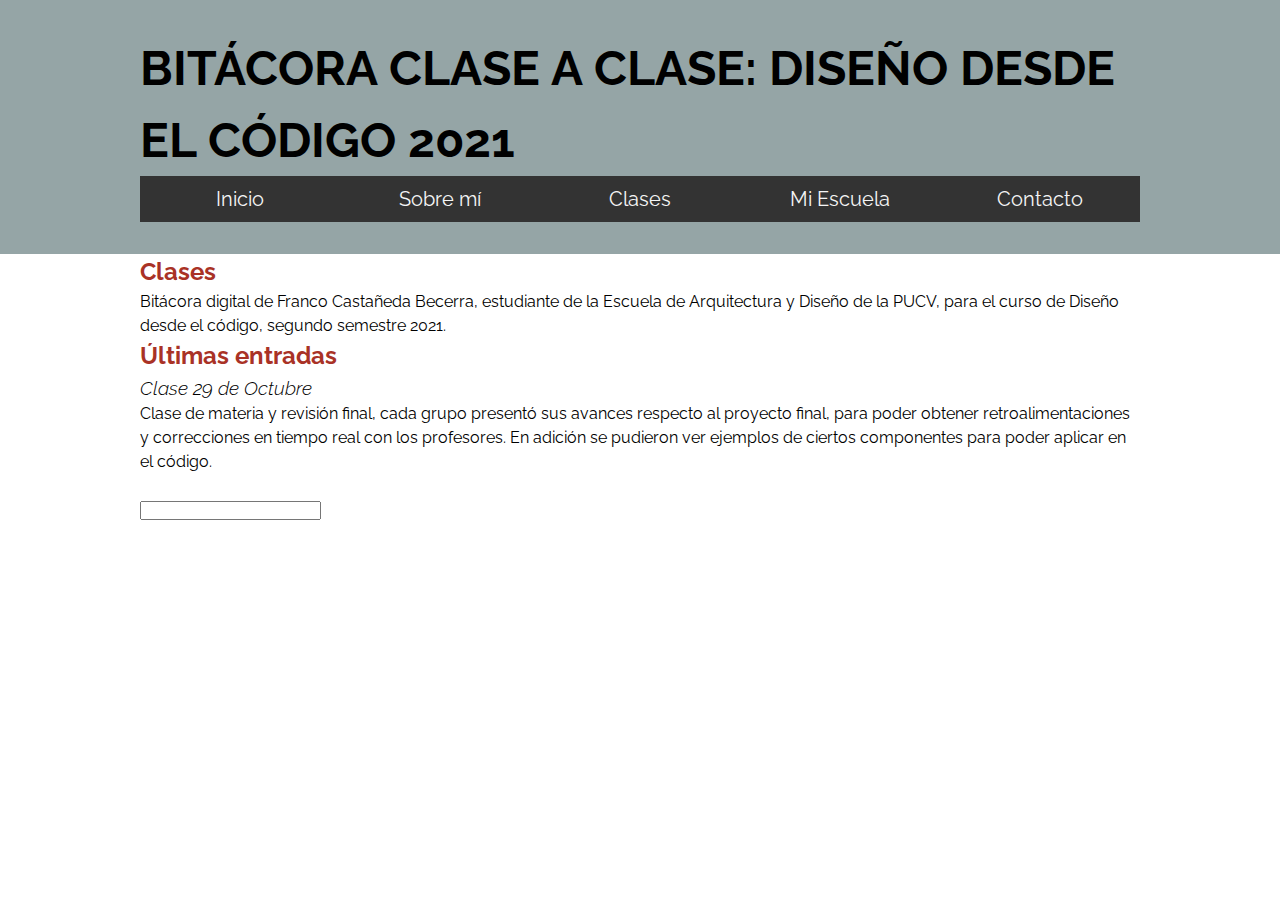
==== clases/index.html @ a812723e "Fix Botones de navegación" ====
<!DOCTYPE html>
<html lang="es">
    <head>
        <meta charset="UTF-8">
        <meta http-equiv="X-UA-Compatible" content="IE=edge">
        <meta name="viewport" content="width=device-width, initial-scale=1.0">
        <title>Mi primer sitio web</title>
        <link rel="preconnect" href="https://fonts.googleapis.com">
        <link rel="preconnect" href="https://fonts.gstatic.com" crossorigin>
        <link href="https://fonts.googleapis.com/css2?family=Raleway:ital,wght@0,400;0,700;1,400;1,500&display=swap" rel="stylesheet">
        <link rel="stylesheet" href="../clases/css/clases.css">
    </head>
    <body>
        <header class="site-header">
            <div class="container">
        <h1>Bitácora Clase a Clase: Diseño desde el Código 2021</h1>
        <nav class="site-navigation">
            <a href="../index.html">Inicio</a>
            <a href="../sobre-mi/index.html">Sobre mí</a>
            <a href="../clases/index.html">Clases</a>
            <a href="../mi-escuela/index.html">Mi Escuela</a>
            <a href="../contacto/index.html">Contacto</a>
        </nav>
            </div>
        </header>
    <main class="site-main">
        <div class="container">
        <section class="home-presentation">
        <h2 class="home-presentation__title">Clases</h2>
        <div class="home-presentation__description">
            <p>Bitácora digital de Franco Castañeda Becerra, estudiante de la Escuela de Arquitectura y Diseño de la PUCV, para el curso de Diseño desde el código, segundo semestre 2021.</p>
        </div>
        </section>
        <section class="home-posts">
            <h2 class="home-posts__title">Últimas entradas</h2>
            <article>
                <h3>Clase 29 de Octubre</h3>
                <div>Clase de materia y revisión final, cada grupo presentó sus avances respecto al proyecto final, para poder obtener retroalimentaciones y correcciones en tiempo real con los profesores. En adición se pudieron ver ejemplos de ciertos componentes para poder aplicar en el código.</div>
            </article>

        </section>
        <br>
        <input type="text">
    </div>
    </main>
    </body>
</html>
---- clases/css/clases.css ----
/* Ordenamiento general */
* {
    margin: 0;
    padding: 0;
}

:root {
    --font-family-base: 'Raleway', sans-serif;
    --font-family-alt: 'Roboto Slab', serif;

    --color-bg: rgba(149, 165, 166 );
}

html { 
    font-size: 16px;
}

@media screen and ( max-width: 400px ) {
    html {
        font-size: 13px;
    }
    
}
body{
    font-family: 'Raleway', 'Roboto Slab', 'Helvetica';
    font-size: 1rem;
    line-height: 1.5; 
}
h3,
h4 {
    font-weight: 300;
    font-style: italic;
}
h1 {
    font-size: 2em;
    text-transform: uppercase;
}
h2 {
    color: rgba(169, 50, 38);
}

address {
    color: rgba(169, 50, 38);;
}
.container {
    max-width: 1000px;
    margin-left: auto;
    margin-right: auto;
}

/* Detalles Menu */
.site-header {
    padding: 2rem;
    font-size: 1.5rem;
    background-color: var(--color-bg);
}
.site-navigation {
    display: flex;
    justify-content: space-between;
}
.site-navigation a {
    flex: 100%;
    align-content: center;
    text-align: center;
    text-decoration: none;
    padding: .5rem 2rem;
    font-size: 1.25rem;
    color: whitesmoke;
    background-color: #333;
}
.site-footer {
    padding: 2rem;
    background-color: var(--color-bg);
}
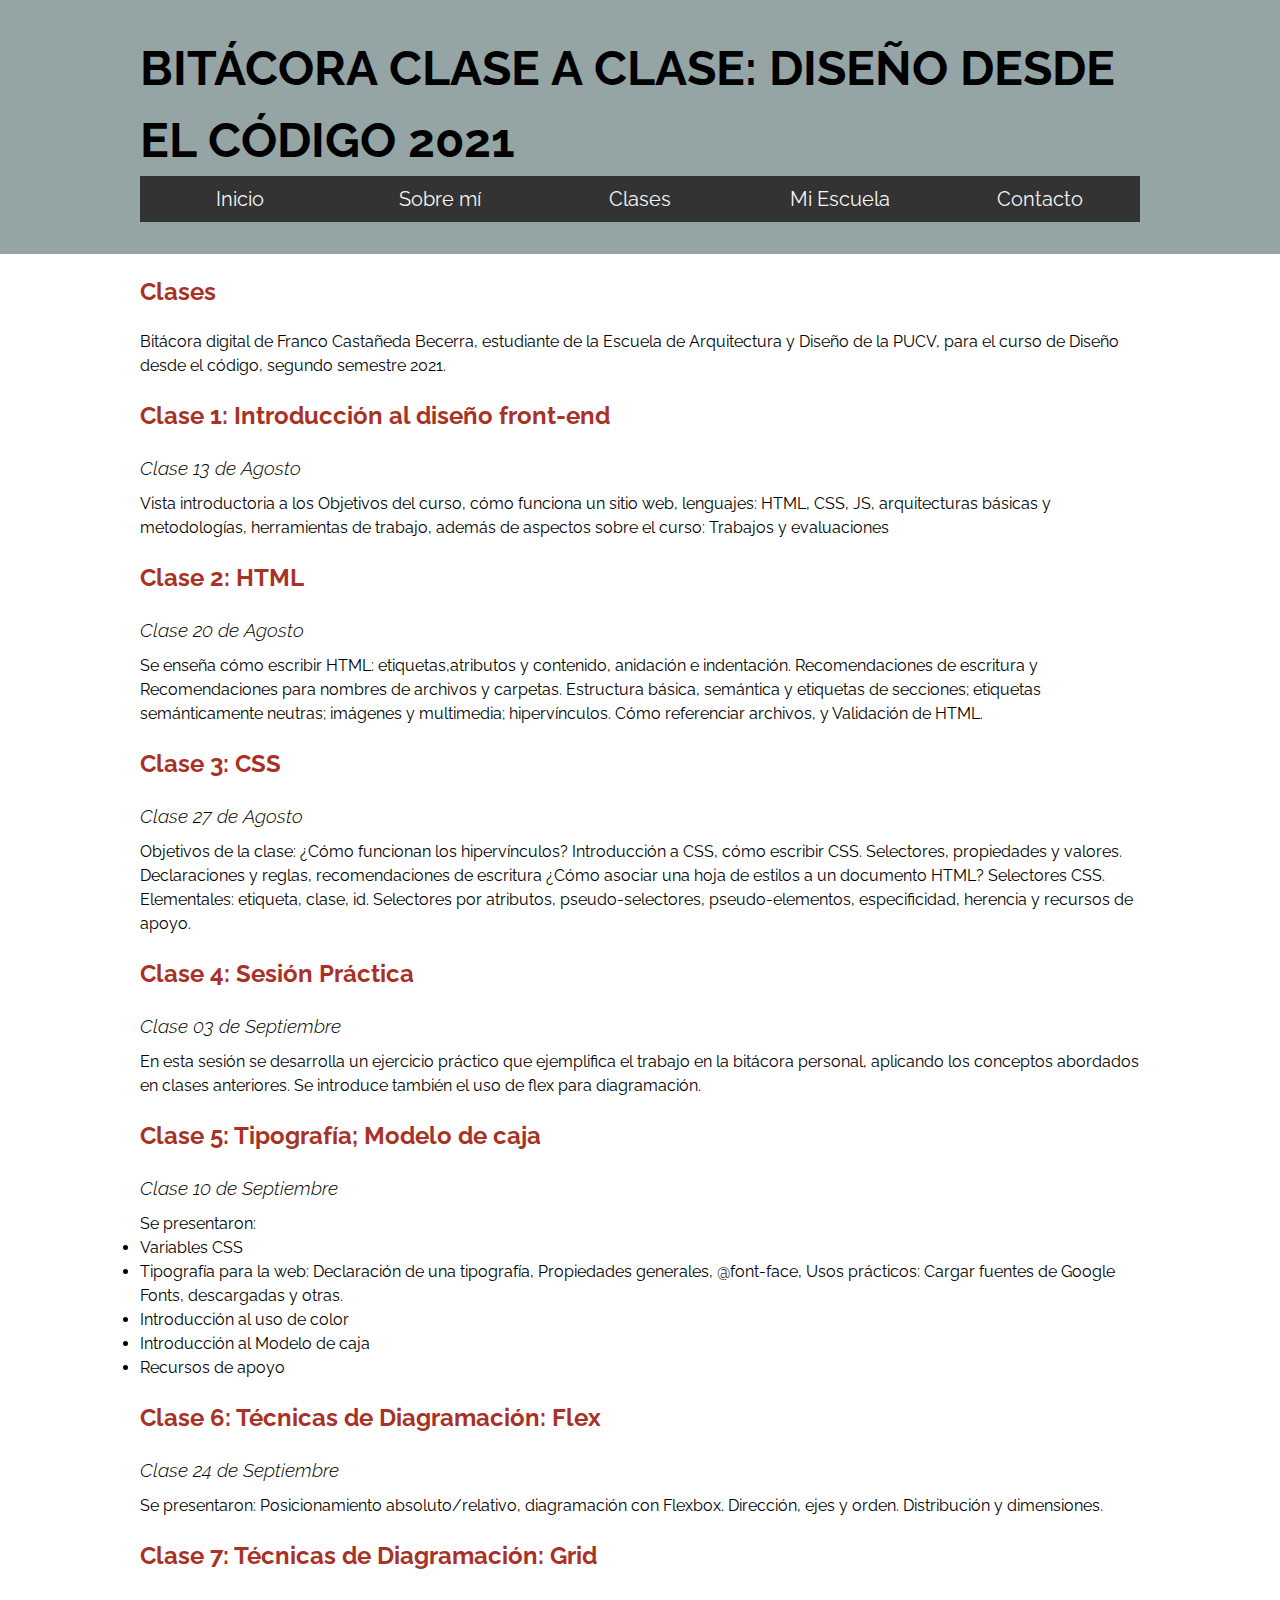
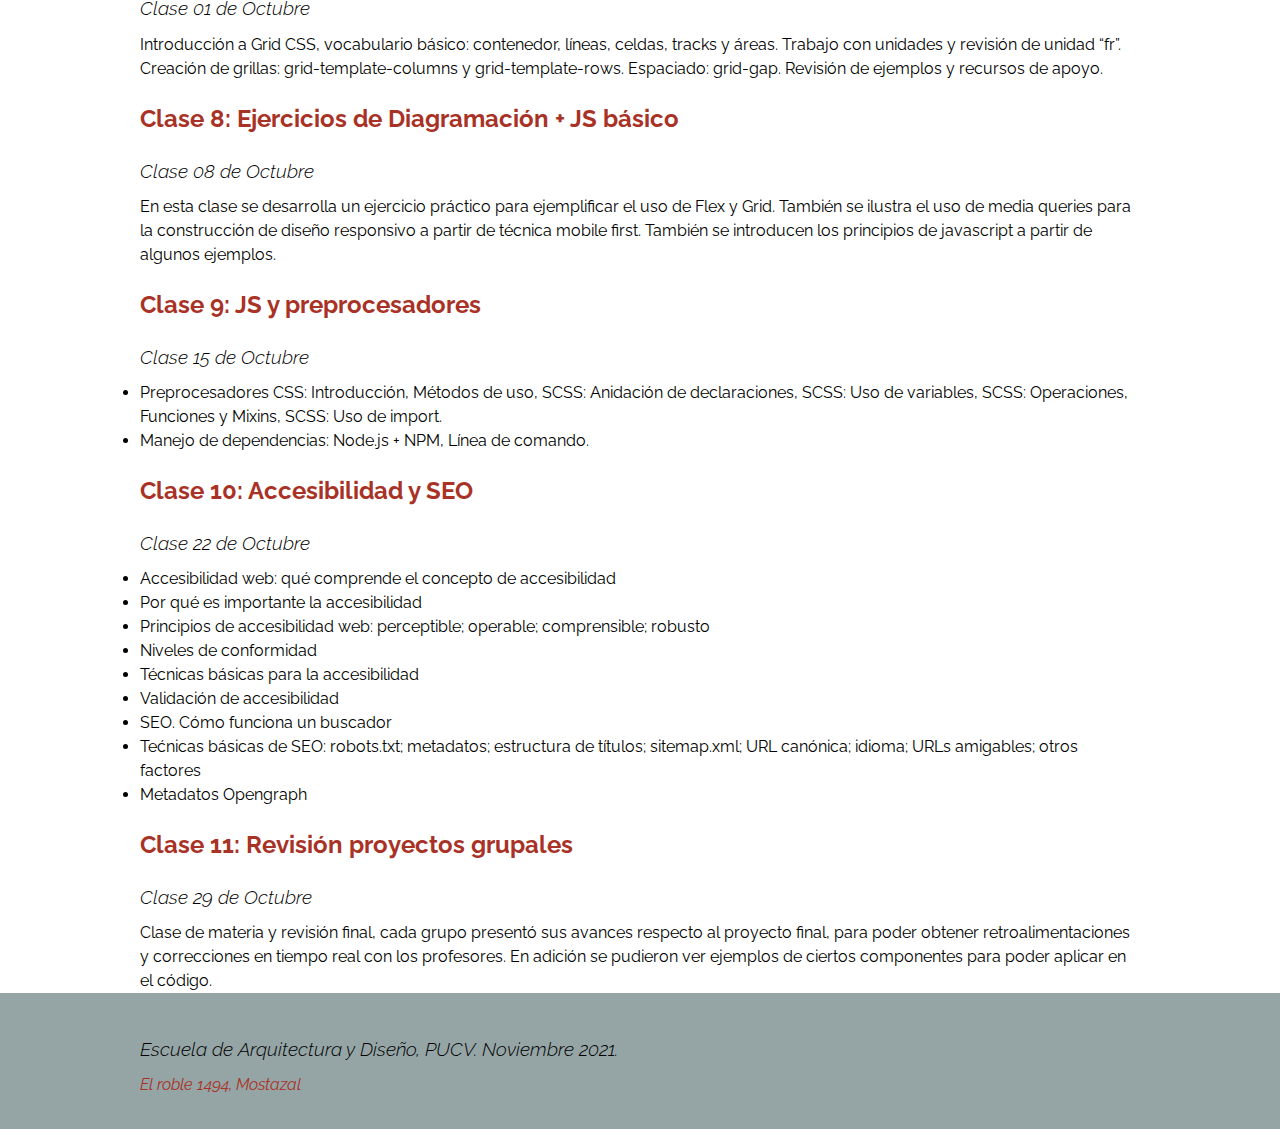
==== commit 5df001f6: "Big update" ====
--- a/clases/index.html
+++ b/clases/index.html
@@ -32,16 +32,137 @@
         </div>
         </section>
         <section class="home-posts">
-            <h2 class="home-posts__title">Últimas entradas</h2>
+            <h2 class="home-posts__title">Clase 1: Introducción al diseño front-end</h2>
+            <article>
+                <h3>Clase 13 de Agosto</h3>
+                <div>Vista introductoria a los Objetivos del curso, cómo funciona un sitio web, lenguajes: HTML, CSS, JS, arquitecturas básicas y metodologías, herramientas de trabajo, además de  aspectos sobre el curso: Trabajos y evaluaciones</div>
+            </article>
+
+        </section>
+        <section class="home-posts">
+            <h2 class="home-posts__title">Clase 2: HTML</h2>
+            <article>
+                <h3>Clase 20 de Agosto</h3>
+                <div>Se enseña cómo escribir HTML: etiquetas,atributos y contenido, anidación e indentación. Recomendaciones de escritura y Recomendaciones para nombres de archivos y carpetas. Estructura básica, semántica y etiquetas de secciones; etiquetas semánticamente neutras; imágenes y multimedia; hipervínculos. Cómo referenciar archivos, y Validación de HTML.</div>
+            </article>
+
+        </section>
+        <section class="home-posts">
+            <h2 class="home-posts__title">Clase 3: CSS</h2>
+            <article>
+                <h3>Clase 27 de Agosto</h3>
+                <div>Objetivos de la clase: ¿Cómo funcionan los hipervínculos? Introducción a CSS, cómo escribir CSS. Selectores, propiedades y valores. Declaraciones y reglas, recomendaciones de escritura ¿Cómo asociar una hoja de estilos a un documento HTML? Selectores CSS. Elementales: etiqueta, clase, id. Selectores por atributos, pseudo-selectores, pseudo-elementos, especificidad, herencia y recursos de apoyo.</div>
+            </article>
+
+        </section>
+        <section class="home-posts">
+            <h2 class="home-posts__title">Clase 4: Sesión Práctica</h2>
+            <article>
+                <h3>Clase 03 de Septiembre</h3>
+                <div>En esta sesión se desarrolla un ejercicio práctico que ejemplifica el trabajo en la bitácora personal, aplicando los conceptos abordados en clases anteriores. Se introduce también el uso de flex para diagramación.
+                    </div>
+            </article>
+
+        </section>
+        <section class="home-posts">
+            <h2 class="home-posts__title">Clase 5: Tipografía; Modelo de caja</h2>
+            <article>
+                <h3>Clase 10 de Septiembre</h3>
+                <div>Se presentaron:
+                    <ul>
+                        <li>Variables CSS</li>
+                        <li>Tipografía para la web: Declaración de una tipografía, Propiedades generales, @font-face, Usos prácticos: Cargar fuentes de Google Fonts, descargadas y otras.</li>
+                        <li>Introducción al uso de color</li>
+                        <li>Introducción al Modelo de caja</li>
+                        <li>Recursos de apoyo</li>
+                    </ul>
+                </div>
+            </article>
+
+        </section>
+        <section class="home-posts">
+            <h2 class="home-posts__title">Clase 6: Técnicas de Diagramación: Flex</h2>
+            <article>
+                <h3>Clase 24 de Septiembre</h3>
+                <div>Se presentaron: Posicionamiento absoluto/relativo, diagramación con Flexbox. Dirección, ejes y orden. Distribución y dimensiones.</div>
+            </article>
+
+        </section>
+        <section class="home-posts">
+            <h2 class="home-posts__title">Clase 7: Técnicas de Diagramación: Grid</h2>
+            <article>
+                <h3>Clase 01 de Octubre</h3>
+                <div>Introducción a Grid CSS, vocabulario básico: contenedor, líneas, celdas, tracks y áreas. Trabajo con unidades y revisión de unidad “fr”. Creación de grillas: grid-template-columns y grid-template-rows. Espaciado: grid-gap. Revisión de ejemplos y recursos de apoyo.
+                    </div>
+            </article>
+
+        </section>
+        <section class="home-posts">
+            <h2 class="home-posts__title">Clase 8: Ejercicios de Diagramación + JS básico</h2>
+            <article>
+                <h3>Clase 08 de Octubre</h3>
+                <div>En esta clase se desarrolla un ejercicio práctico para ejemplificar el uso de Flex y Grid. También se ilustra el uso de media queries para la construcción de diseño responsivo a partir de técnica mobile first.
+                    También se introducen los principios de javascript a partir de algunos ejemplos.</div>
+            </article>
+
+        </section>
+        <section class="home-posts">
+            <h2 class="home-posts__title">Clase 9: JS y preprocesadores</h2>
+            <article>
+                <h3>Clase 15 de Octubre</h3>
+                <div>
+                    <ul>
+                    <li>Preprocesadores CSS: Introducción,
+                        Métodos de uso,
+                        SCSS: Anidación de declaraciones,
+                        SCSS: Uso de variables,
+                        SCSS: Operaciones, Funciones y Mixins,
+                        SCSS: Uso de import.</li>
+                    <li>Manejo de dependencias:
+                        Node.js + NPM,
+                        Línea de comando.</li>
+                    </ul>
+                </div>
+            </article>
+
+        </section>
+        <section class="home-posts">
+            <h2 class="home-posts__title">Clase 10: Accesibilidad y SEO</h2>
+            <article>
+                <h3>Clase 22 de Octubre</h3>
+                <div>
+                    <ul>
+                        <li>Accesibilidad web: qué comprende el concepto de accesibilidad</li>
+                        <li>Por qué es importante la accesibilidad</li>
+                        <li>Principios de accesibilidad web: perceptible; operable; comprensible; robusto</li>
+                        <li>Niveles de conformidad</li>
+                        <li>Técnicas básicas para la accesibilidad</li>
+                        <li>Validación de accesibilidad</li>
+                        <li>SEO. Cómo funciona un buscador</li>
+                        <li>Tećnicas básicas de SEO: robots.txt; metadatos; estructura de títulos; sitemap.xml; URL canónica; idioma; URLs amigables; otros factores</li>
+                        <li>Metadatos Opengraph</li>
+                    </ul>
+                </div>
+            </article>
+
+        </section>
+        <section class="home-posts">
+            <h2 class="home-posts__title">Clase 11: Revisión proyectos grupales</h2>
             <article>
                 <h3>Clase 29 de Octubre</h3>
                 <div>Clase de materia y revisión final, cada grupo presentó sus avances respecto al proyecto final, para poder obtener retroalimentaciones y correcciones en tiempo real con los profesores. En adición se pudieron ver ejemplos de ciertos componentes para poder aplicar en el código.</div>
             </article>
 
         </section>
-        <br>
-        <input type="text">
     </div>
     </main>
+    <footer class="site-footer">
+        <div class="container">
+            <h3>Escuela de Arquitectura y Diseño, PUCV. Noviembre 2021.</h3>
+        </div>
+        <div class="container">
+         <address>El roble 1494, Mostazal</address>
+        </div> 
+     </footer>
     </body>
 </html>--- a/clases/css/clases.css
+++ b/clases/css/clases.css
@@ -30,6 +30,8 @@
 h4 {
     font-weight: 300;
     font-style: italic;
+    margin-top: 10px;
+    margin-bottom: 10px;
 }
 h1 {
     font-size: 2em;
@@ -37,6 +39,8 @@
 }
 h2 {
     color: rgba(169, 50, 38);
+    margin-top: 20px;
+    margin-bottom: 20px;
 }
 
 address {
